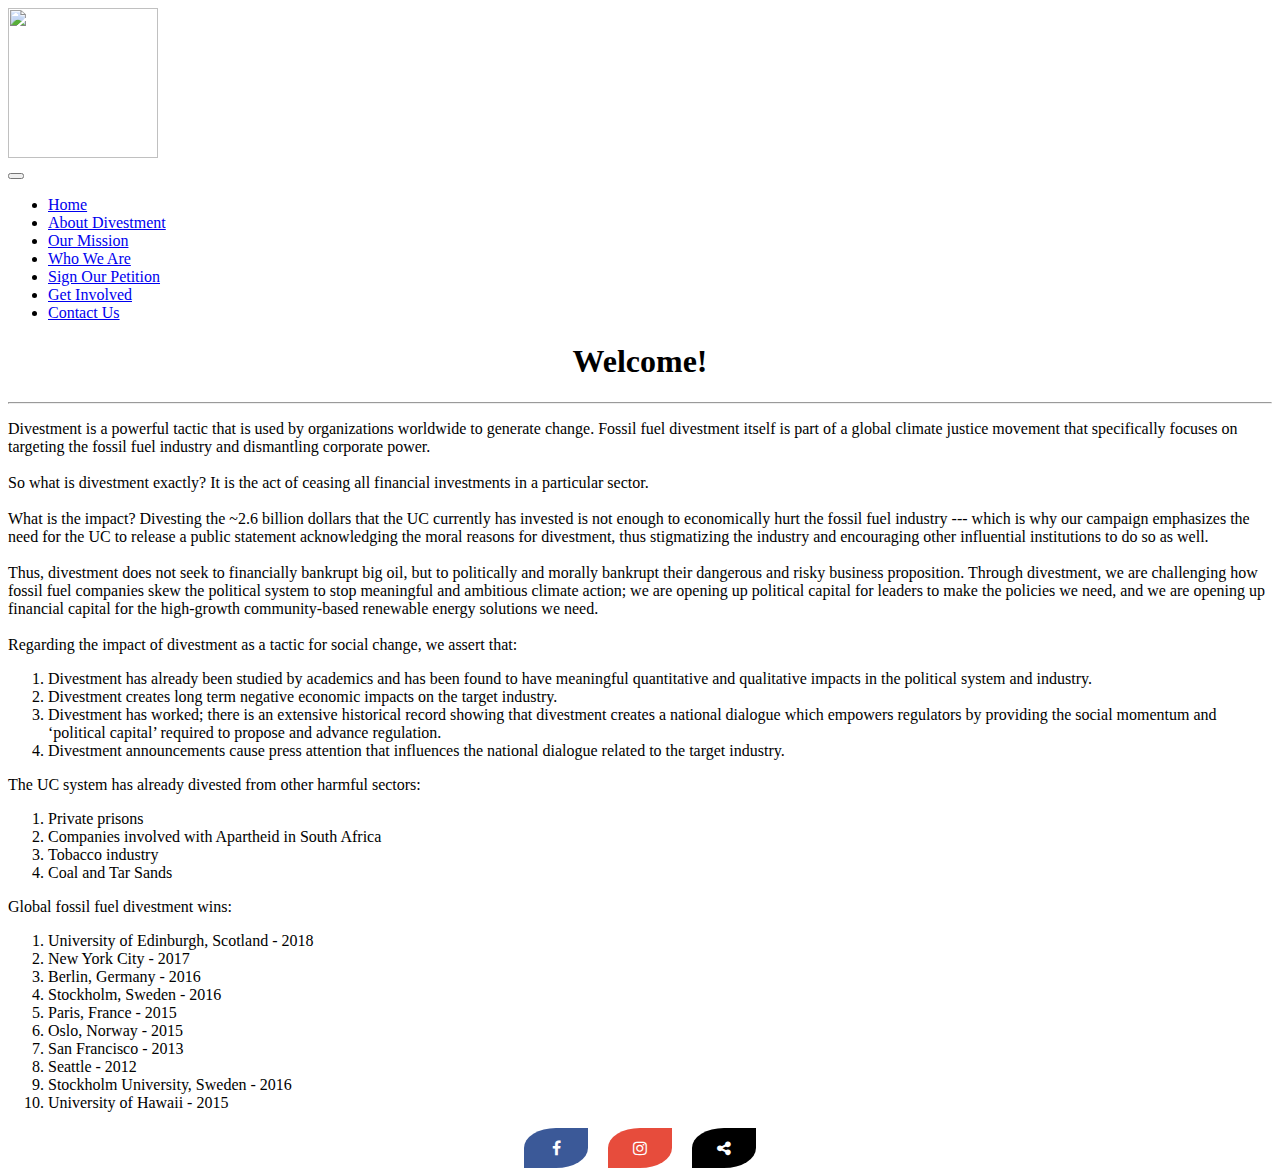
==== about-divestment/index.html @ faba93b2 "Deleted "current" page option" ====
<!doctype html>

<html>
  <head>
    <!-- Social Media/Share Icons -->
    <style>
        .fa {
            padding: 12px;
            font-size: 30px;
            width: 40px;
            text-align: center;
            text-decoration: none;
            transition: transform 3s;
            border-top-left-radius: 50%;
            border-bottom-right-radius: 50%;
        }

        .fa:hover {
            opacity: 0.4;
            transform: rotate(1080deg);
        }
        .fa-facebook-f {
            background: #3B5998;
            color: white;
        }

        .fa-instagram {
            background: #E74C3C;
            color: white;
        }

       .fa-share-alt {
           background: black;
           color: white;
       }
       .sideImg {
           width:300px;
           height:200px;
       }
    </style>
      
    <meta charset="utf-8">
    <meta name="viewport" content="width=device-width, initial-scale=1, shrink-to-fit=no, user-scalable=no">
    <meta name="description" content="">
    <meta name="author" content="">
    <link rel="icon" href="./logoTransparent.png">
    <link rel="stylesheet" href="https://cdnjs.cloudflare.com/ajax/libs/font-awesome/4.7.0/css/font-awesome.min.css">
    
    <title>Fossil Free UCSC</title>

    <!-- Bootstrap core CSS -->
    <link href="./bootstrap.min.css" rel="stylesheet">

    <!-- Custom styles for this template -->
    <link href="./main.css" rel="stylesheet"> 
  </head>

    <body>
    <main role="main" class="container">
      <a href="./" class="above-nav"><img src="./logoTransparent.png" width="150" height="150"></a>
      <nav class="navbar navbar-expand-md navbar-light bg-white mb-4" align="left">
        <button class="navbar-toggler" type="button" data-toggle="collapse" data-target="#navbarCollapse" aria-controls="navbarCollapse" aria-expanded="false" aria-label="Toggle navigation">
            <span class="navbar-toggler-icon"></span>
        </button>
        <div class="collapse navbar-collapse" id="navbarCollapse">
            <ul class="navbar-nav mr-auto">
              <li class="nav-item active">
                <a class="nav-link" href="./">Home <span class="sr-only"></span></a>
              </li>
              <li class="nav-item">
                <a class="nav-link" href="./about-divestment/">About Divestment</a>
              </li>
              <li class="nav-item">
                <a class="nav-link" href="./our-mission/">Our Mission</a>
              </li>
                <li class="nav-item">
                <a class="nav-link" href="./who-we-are/">Who We Are</a>
              </li>
                <li class="nav-item">
                <a class="nav-link" href="http://www.fossilfreeuc.org/petition">Sign Our Petition</a>
              </li>
                <li class="nav-item">
                <a class="nav-link" href="./get-involved/">Get Involved</a>
              </li>
                <li class="nav-item">
                <a class="nav-link" href="./contact-us/">Contact Us</a>
              </li>
            </ul>
        </div>
      </nav>
      <div class="row">
        <div class="col-md-8">
          <h1 style="text-align:center">
            Welcome!
          </h1>
          <hr>
        <p> 
            Divestment is a powerful tactic that is used by organizations worldwide to generate change. Fossil fuel divestment itself is part of a global climate justice movement that specifically focuses on targeting the fossil fuel industry and dismantling corporate power.
            <br><br>So what is divestment exactly? It is the act of ceasing all financial investments in a particular sector.
            <br><br>What is the impact? Divesting the ~2.6 billion dollars that the UC currently has invested is not enough to economically hurt the fossil fuel industry --- which is why our campaign emphasizes the need for the UC to release a public statement acknowledging the moral reasons for divestment, thus stigmatizing the industry and encouraging other influential institutions to do so as well.
            <br><br>Thus, divestment does not seek to financially bankrupt big oil, but to politically and morally bankrupt their dangerous and risky business proposition. Through divestment, we are challenging how fossil fuel companies skew the political system to stop meaningful and ambitious climate action; we are opening up political capital for leaders to make the policies we need, and we are opening up financial capital for the high-growth community-based renewable energy solutions we need. 
            <br><br>Regarding the impact of divestment as a tactic for social change, we assert that:
        </p>

        <ol>
            <li>Divestment has already been studied by academics and has been found to have meaningful quantitative and qualitative impacts in the political system and industry.</li>
            <li>Divestment creates long term negative economic impacts on the target industry.</li>
            <li>Divestment has worked; there is an extensive historical record showing that divestment creates a national dialogue which empowers regulators by providing the social momentum and ‘political capital’ required to propose and advance regulation.</li>
            <li>Divestment announcements cause press attention that influences the national dialogue related to the target industry.</li>
        </ol>

        <p>
            The UC system has already divested from other harmful sectors:
        </p>
            
        <ol>
            <li>Private prisons</li>
            <li>Companies involved with Apartheid in South Africa</li>
            <li>Tobacco industry</li>
            <li>Coal and Tar Sands</li>
        </ol>
            
        <p>
            Global fossil fuel divestment wins: 
        </p>
            
        <ol>
            <li>University of Edinburgh, Scotland - 2018</li>
            <li>New York City - 2017</li>
            <li>Berlin, Germany - 2016</li>
            <li>Stockholm, Sweden - 2016</li>
            <li>Paris, France - 2015</li>
            <li>Oslo, Norway - 2015</li>
            <li>San Francisco - 2013</li>
            <li>Seattle - 2012</li>
            <li>Stockholm University, Sweden - 2016</li>
            <li>University of Hawaii - 2015</li>
        </ol>
        
        </div>
            
        <aside class="col-md-4 sidebar" align="center">
            <!-- Images 
            <img src="./chantCircle.png" alt="Chant Circle" class="sideImg">
            <hr>
            <img src="./divestDinosaur.png" alt="Divestment Dinosaur" class="sideImg">
            <hr>
            <img src="./ffucscMainEntrance.png" alt="UCSC Main Entrance" class="sideImg">
            <hr>
            -->
            <!-- Font Awesome Icons -->
            <a href="https://www.facebook.com/ffucsc/" target="_blank" class="fa fa-facebook-f"></a>
            &nbsp; &nbsp;
            <a href="https://www.instagram.com/fossilfreeucsc/" target="_blank" class="fa fa-instagram"></a>
            &nbsp; &nbsp;
            <a href="mailto:?subject=Fossil Free UCSC&amp;body=Check out the website for Fossil Free UCSC! www.fossilfreeucsc.org."
              class="fa fa-share-alt"></a><br>
        </aside>

      </div>
    </main>
        
    <!-- Bootstrap core JavaScript
    ================================================== -->
    <!-- Placed at the end of the document so the pages load faster -->
    <script src="https://code.jquery.com/jquery-3.2.1.slim.min.js" integrity="sha384-KJ3o2DKtIkvYIK3UENzmM7KCkRr/rE9/Qpg6aAZGJwFDMVNA/GpGFF93hXpG5KkN" crossorigin="anonymous"></script>
    <script>window.jQuery || document.write('<script src="./jquery-slim.min.js"><\/script>')</script>
    <script src="./popper.min.js"></script>
    <script src="./bootstrap.min.js"></script>
    </body>
</html>
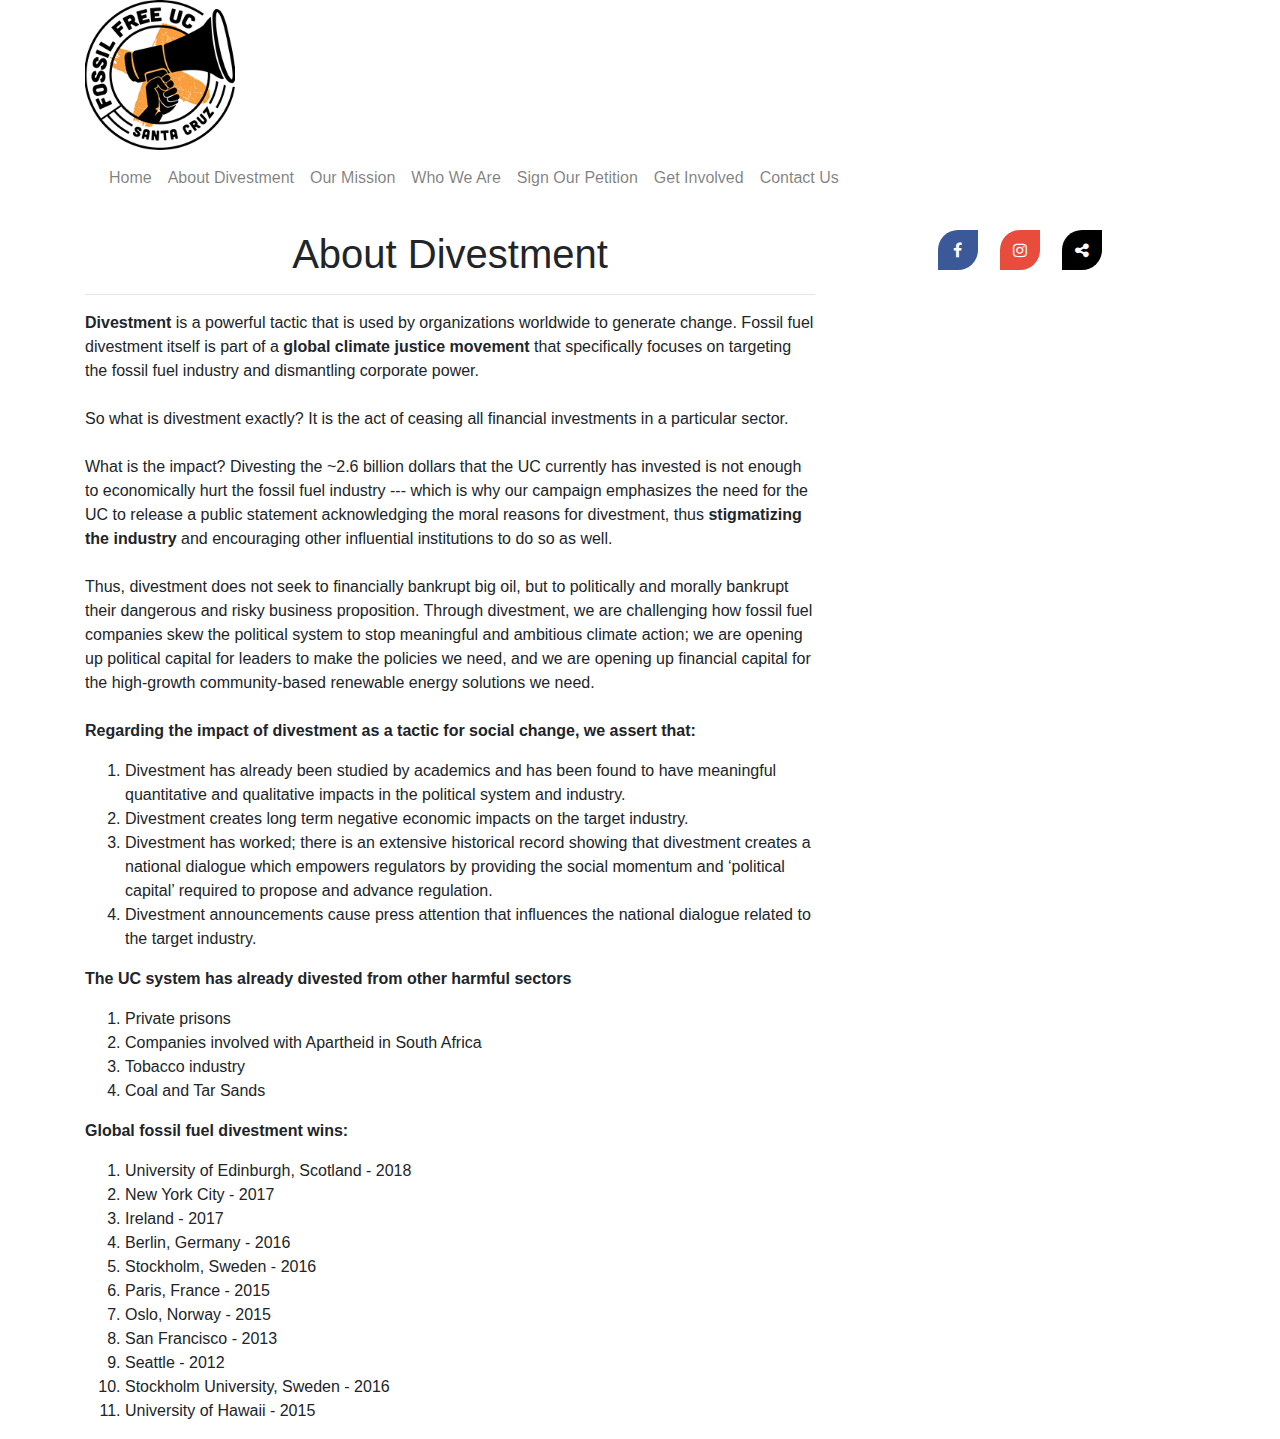
==== commit e09e2509: "get involved page" ====
--- a/about-divestment/index.html
+++ b/about-divestment/index.html
@@ -64,26 +64,26 @@
         </button>
         <div class="collapse navbar-collapse" id="navbarCollapse">
             <ul class="navbar-nav mr-auto">
-              <li class="nav-item active">
-                <a class="nav-link" href="./">Home <span class="sr-only"></span></a>
+              <li class="nav-item">
+                <a class="nav-link" href="../">Home</a>
               </li>
               <li class="nav-item">
-                <a class="nav-link" href="./about-divestment/">About Divestment</a>
+                <a class="nav-link" href="../about-divestment/">About Divestment</a>
               </li>
               <li class="nav-item">
-                <a class="nav-link" href="./our-mission/">Our Mission</a>
+                <a class="nav-link" href="../our-mission/">Our Mission</a>
               </li>
                 <li class="nav-item">
-                <a class="nav-link" href="./who-we-are/">Who We Are</a>
+                <a class="nav-link" href="../who-we-are/">Who We Are</a>
               </li>
                 <li class="nav-item">
                 <a class="nav-link" href="http://www.fossilfreeuc.org/petition">Sign Our Petition</a>
               </li>
                 <li class="nav-item">
-                <a class="nav-link" href="./get-involved/">Get Involved</a>
+                <a class="nav-link" href="../get-involved/">Get Involved</a>
               </li>
                 <li class="nav-item">
-                <a class="nav-link" href="./contact-us/">Contact Us</a>
+                <a class="nav-link" href="../contact-us/">Contact Us</a>
               </li>
             </ul>
         </div>
@@ -91,15 +91,15 @@
       <div class="row">
         <div class="col-md-8">
           <h1 style="text-align:center">
-            Welcome!
+            About Divestment
           </h1>
           <hr>
         <p> 
-            Divestment is a powerful tactic that is used by organizations worldwide to generate change. Fossil fuel divestment itself is part of a global climate justice movement that specifically focuses on targeting the fossil fuel industry and dismantling corporate power.
+            <strong>Divestment</strong> is a powerful tactic that is used by organizations worldwide to generate change. Fossil fuel divestment itself is part of a <strong>global climate justice movement</strong> that specifically focuses on targeting the fossil fuel industry and dismantling corporate power.
             <br><br>So what is divestment exactly? It is the act of ceasing all financial investments in a particular sector.
-            <br><br>What is the impact? Divesting the ~2.6 billion dollars that the UC currently has invested is not enough to economically hurt the fossil fuel industry --- which is why our campaign emphasizes the need for the UC to release a public statement acknowledging the moral reasons for divestment, thus stigmatizing the industry and encouraging other influential institutions to do so as well.
+            <br><br>What is the impact? Divesting the ~2.6 billion dollars that the UC currently has invested is not enough to economically hurt the fossil fuel industry --- which is why our campaign emphasizes the need for the UC to release a public statement acknowledging the moral reasons for divestment, thus <strong>stigmatizing the industry</strong> and encouraging other influential institutions to do so as well.
             <br><br>Thus, divestment does not seek to financially bankrupt big oil, but to politically and morally bankrupt their dangerous and risky business proposition. Through divestment, we are challenging how fossil fuel companies skew the political system to stop meaningful and ambitious climate action; we are opening up political capital for leaders to make the policies we need, and we are opening up financial capital for the high-growth community-based renewable energy solutions we need. 
-            <br><br>Regarding the impact of divestment as a tactic for social change, we assert that:
+            <br><br><strong>Regarding the impact of divestment as a tactic for social change, we assert that:</strong>
         </p>
 
         <ol>
@@ -110,7 +110,7 @@
         </ol>
 
         <p>
-            The UC system has already divested from other harmful sectors:
+            <strong>The UC system has already divested from other harmful sectors </strong>
         </p>
             
         <ol>
@@ -121,12 +121,13 @@
         </ol>
             
         <p>
-            Global fossil fuel divestment wins: 
+            <strong>Global fossil fuel divestment wins:</strong>
         </p>
             
         <ol>
             <li>University of Edinburgh, Scotland - 2018</li>
             <li>New York City - 2017</li>
+            <li>Ireland - 2017</li>
             <li>Berlin, Germany - 2016</li>
             <li>Stockholm, Sweden - 2016</li>
             <li>Paris, France - 2015</li>
